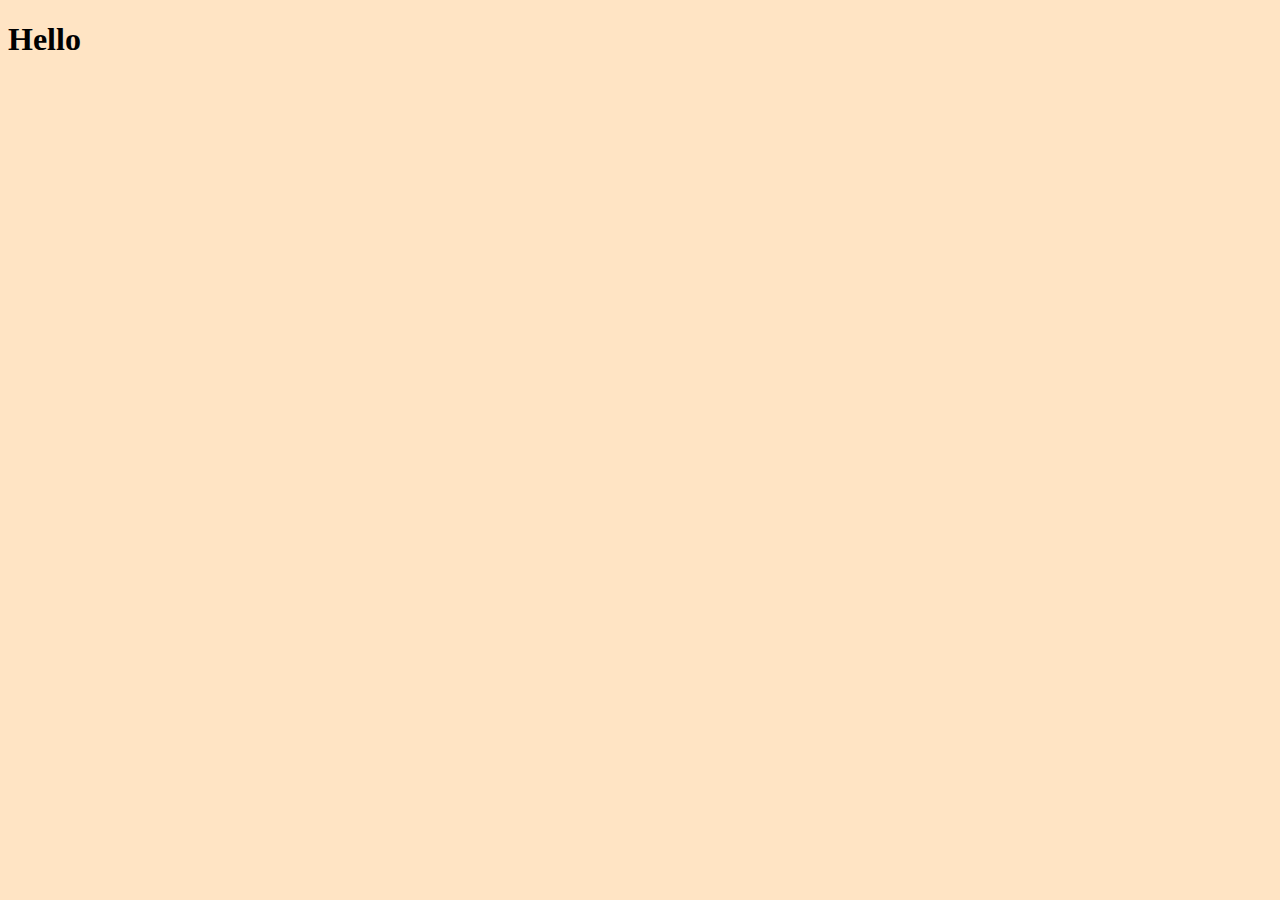
==== coffee_del/index.html @ 70b1572a "1st commit" ====
<!DOCTYPE html>
<html lang="en">
  <head>
    <meta charset="UTF-8" />
    <meta http-equiv="X-UA-Compatible" content="IE=edge" />
    <meta name="viewport" content="width=device-width, initial-scale=1.0" />
    <link rel="stylesheet" href="styles.css" />
    <title>Document</title>
  </head>
  <body>
    <h1>Hello</h1>
  </body>
</html>
---- coffee_del/styles.css ----
body {
  background-color: bisque;
}
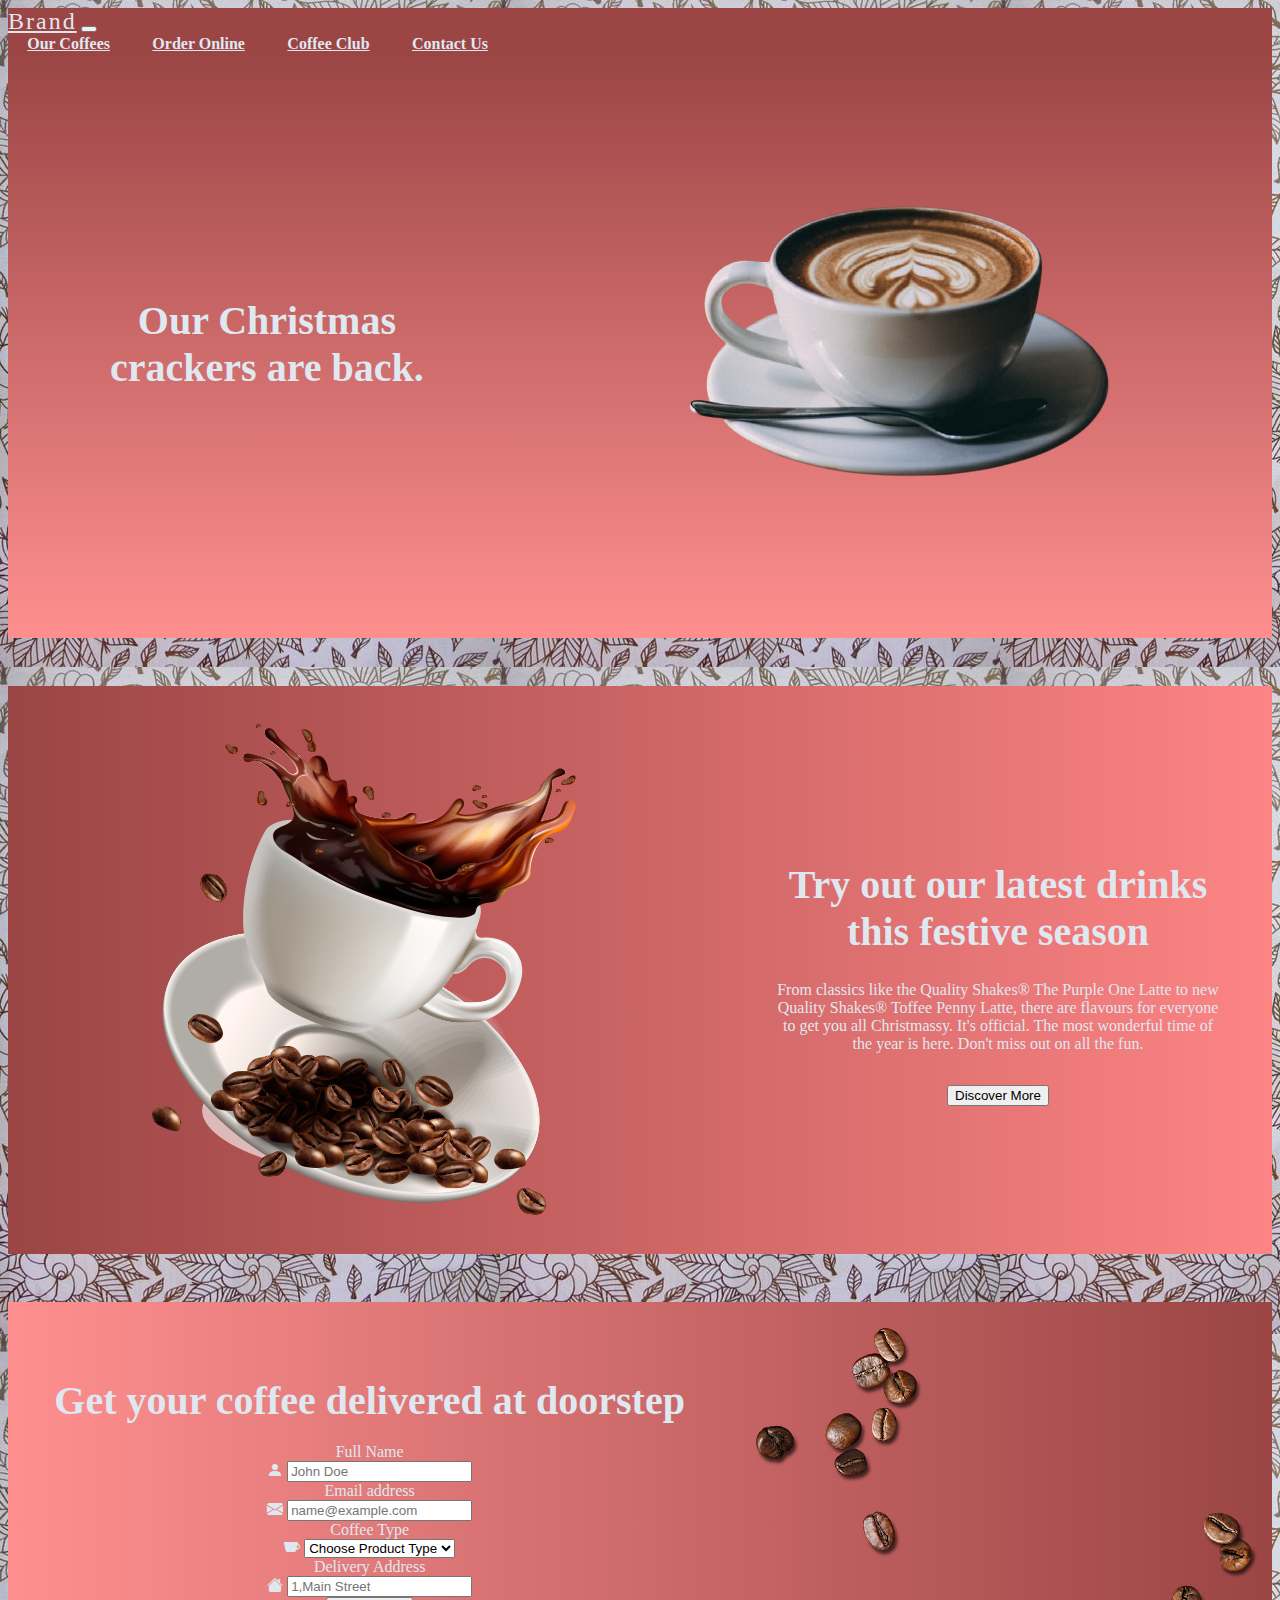
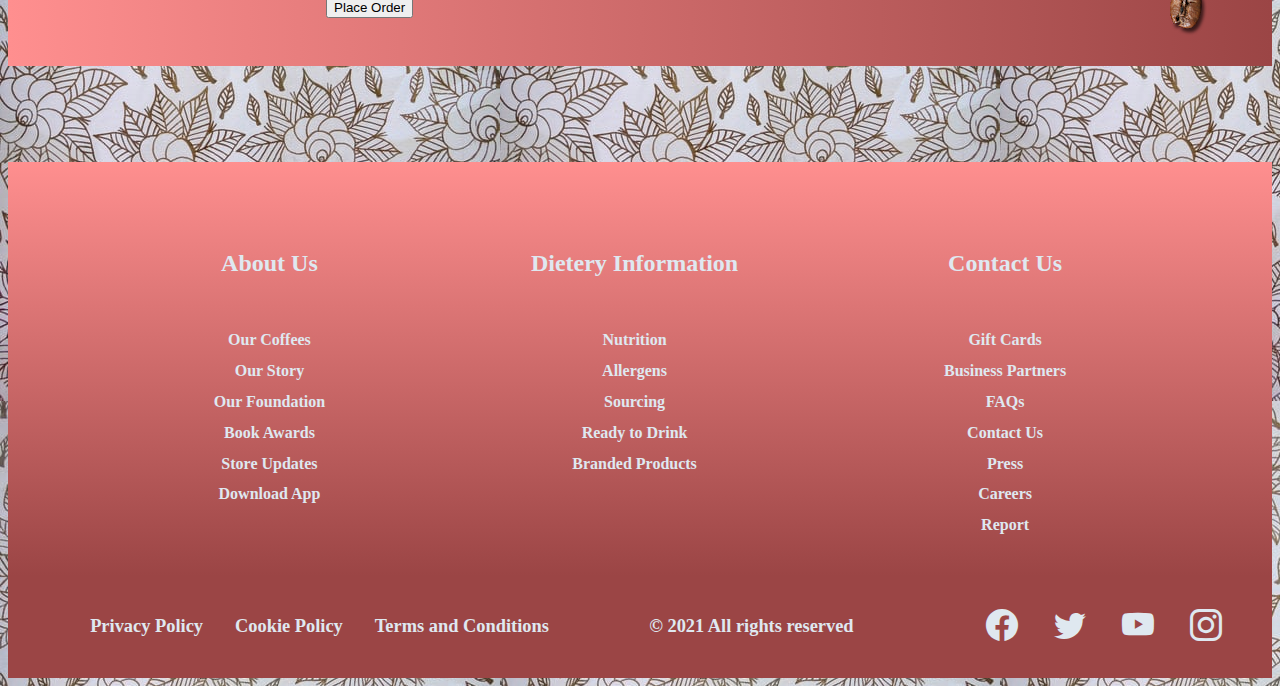
==== commit 33c54acd: "responsive des added" ====
--- a/coffee_del/index.html
+++ b/coffee_del/index.html
@@ -4,10 +4,218 @@
     <meta charset="UTF-8" />
     <meta http-equiv="X-UA-Compatible" content="IE=edge" />
     <meta name="viewport" content="width=device-width, initial-scale=1.0" />
+    <link
+      rel="stylesheet"
+      href="https://cdn.jsdelivr.net/npm/bootstrap-icons@1.7.1/font/bootstrap-icons.css"
+    />
+    <!-- CSS only -->
+    <link
+      href="https://cdn.jsdelivr.net/npm/bootstrap@5.1.3/dist/css/bootstrap.min.css"
+      rel="stylesheet"
+      integrity="sha384-1BmE4kWBq78iYhFldvKuhfTAU6auU8tT94WrHftjDbrCEXSU1oBoqyl2QvZ6jIW3"
+      crossorigin="anonymous"
+    />
     <link rel="stylesheet" href="styles.css" />
-    <title>Document</title>
+    <link rel="icon" href="assets/favicon.png" />
+    <title>Your Favourite Coffee Shop</title>
   </head>
   <body>
-    <h1>Hello</h1>
+    <div class="wrapper">
+    <!-- NAVBAR Start -->
+    <nav class="navbar navbar-expand-lg navbar-dark bg-dark">
+      <div class="container-fluid">
+        <a class="navbar-brand" href="#">Brand</a>
+        <button
+          class="navbar-toggler"
+          type="button"
+          data-bs-toggle="collapse"
+          data-bs-target="#navbarNavAltMarkup"
+          aria-controls="navbarNavAltMarkup"
+          aria-expanded="false"
+          aria-label="Toggle navigation"
+        >
+          <span class="navbar-toggler-icon"></span>
+        </button>
+        <div class="collapse navbar-collapse" id="navbarNavAltMarkup">
+          <div class="navbar-nav">
+            <a class="nav-link" aria-current="page" href="#coffee-info"
+              >Our Coffees</a
+            >
+            <a class="nav-link" href="#coffee-order">Order Online</a>
+            <a class="nav-link" href="#coffee-connect">Coffee Club</a>
+            <a class="nav-link" href="#coffee-connect">Contact Us</a>
+          </div>
+        </div>
+      </div>
+    </nav>
+    <!-- NAVBAR Ends -->
+
+    <!-- Intro Section -->
+    <section class="intro" id="coffee-intro">
+      <div class="intro-container">
+        <div class="intro-text">
+          <h1>
+            Our Christmas <br />
+            crackers are back.
+          </h1>
+        </div>
+        <div class="intro-img">
+          <img class="img-header" src="assets/intro3.png" alt="img" />
+        </div>
+      </div>
+    </section>
+    <!-- Intro Section Ends -->
+
+    <!-- Coffee Info Section -->
+    <section class="info" id="coffee-info">
+      <div class="info-container">
+        <div class="info-img">
+          <img class="img-info" src="assets/infoImg.png" alt="img" />
+        </div>
+        <div class="info-txt">
+          <h1>Try out our latest drinks this festive season</h1>
+          <p class="lead">
+            From classics like the Quality Shakes® The Purple One Latte to new
+            Quality Shakes® Toffee Penny Latte, there are flavours for everyone
+            to get you all Christmassy. It's official. The most wonderful time
+            of the year is here. Don't miss out on all the fun.
+          </p>
+          <div class="btn-container">
+            <button type="button" class="btn btn-lg btn-outline-light">
+              Discover More
+            </button>
+          </div>
+        </div>
+      </div>
+    </section>
+    <!-- Coffee Info Section Ends  -->
+
+    <!-- Order Online Section -->
+    <section class="order" id="coffee-order">
+      <div class="order-container">
+        <div class="order-form">
+          <h1>Get your coffee delivered at doorstep</h1>
+          <form action="">
+            <div class="mb-2">
+              <label for="name" class="form-label">Full Name</label>
+              <div class="input-group mb-3">
+                <span class="input-group-text" id="basic-addon1">
+                  <i class="bi bi-person-fill"></i>
+                </span>
+              <input type="text" class="form-control" id="name" placeholder="John Doe">
+              </div>
+            </div>
+            <div class="mb-2">
+              <label for="email" class="form-label">Email address</label>
+              <div class="input-group mb-3">
+                <span class="input-group-text" id="basic-addon1">
+                  <i class="bi bi-envelope-fill"></i>
+                </span>
+              <input type="email" class="form-control" id="email" placeholder="name@example.com">
+              </div>
+            </div>
+            <div class="mb-2">
+              <label for="type" class="form-label">Coffee Type</label>
+              <div class="input-group mb-3">
+                <span class="input-group-text" id="basic-addon1">
+                  <i class="bi bi-cup-fill"></i>
+                </span>
+                <select class="form-select" aria-label="Default select example">
+                  <option selected>Choose Product Type</option>
+                  <option value="1">One</option>
+                  <option value="2">Two</option>
+                  <option value="3">Three</option>
+                </select>
+              </div>
+            </div>
+            <div class="mb-2">
+              <label for="address" class="form-label">Delivery Address</label>
+              <div class="input-group mb-3">
+                <span class="input-group-text" id="basic-addon1">
+                  <i class="bi bi-house-fill"></i>
+                </span>
+              <input type="text" class="form-control" id="address" placeholder="1,Main Street">
+              </div>
+            </div>
+            <button type="submit" class="btn btn btn-lg btn-outline-light">Place Order</button>
+          </form>
+          </div>
+          <div class="order-img">
+            <img class="img-order" src="assets/kof.png" alt="img" />
+          </div>
+        </div>
+      </div>
+    </section>
+    <!-- Order Online Section Ends -->
+
+    <!-- Details Section -->
+    <section class="details" id="coffee-connect">
+      <div class="details-container">
+        <div class="list about-list">
+          <div class="list-title">
+          <h3>About Us</h3>
+        </div>
+        <a href="#">Our Coffees</a>
+        <a href="#">Our Story</a>
+        <a href="#">Our Foundation</a>
+        <a href="#">Book Awards</a>
+        <a href="#">Store Updates</a>
+        <a href="#">Download App</a>
+        </div>
+        <div class="list diet-list">
+          <div class="list-title">
+          <h3>Dietery Information</h3>
+        </div>
+        <a href="#">Nutrition</a>
+        <a href="#">Allergens</a>
+        <a href="#">Sourcing</a>
+        <a href="#">Ready to Drink</a>
+        <a href="#">Branded Products</a>
+        </div>
+        <div class="list contact-list">
+          <div class="list-title">
+          <h3>Contact Us</h3>
+        </div>
+        <a href="#">Gift Cards</a>
+        <a href="#">Business Partners</a>
+        <a href="#">FAQs</a>
+        <a href="#">Contact Us</a>
+        <a href="#">Press</a>
+        <a href="#">Careers</a>
+        <a href="#">Report</a>
+
+        </div>
+      </div>
+    </section>
+    <!-- Details Section -->
+
+    <!-- Footer Section -->
+    <section class="footer">
+      <div class="footer-container">
+        <div class="tnc">
+          <a href=""><h4>Privacy Policy</h4></a>
+          <a href=""><h4>Cookie Policy</h4></a>
+          <a href=""><h4>Terms and Conditions</h4></a>
+        </div>
+        <div class="copyright">
+          <h4>© 2021 All rights reserved</h4>
+        </div>
+        <div class="social">
+          <a href=""><i class="bi bi-facebook"></i></a>
+          <a href=""><i class="bi bi-twitter"></i></a>
+          <a href=""><i class="bi bi-youtube"></i></a>
+          <a href=""><i class="bi bi-instagram"></i></a>
+        </div>
+      </div>
+    </section>
+    <!-- Footer Section Ends -->
+
+    <!-- JavaScript Bundle with Popper -->
+    <script
+      src="https://cdn.jsdelivr.net/npm/bootstrap@5.1.3/dist/js/bootstrap.bundle.min.js"
+      integrity="sha384-ka7Sk0Gln4gmtz2MlQnikT1wXgYsOg+OMhuP+IlRH9sENBO0LRn5q+8nbTov4+1p"
+      crossorigin="anonymous"
+    ></script>
+  </div>
   </body>
 </html>
--- a/coffee_del/styles.css
+++ b/coffee_del/styles.css
@@ -1,3 +1,365 @@
 body {
-  background-color: bisque;
-}
+  background-color: rgb(235, 223, 206);
+  background-image: url("assets/bg-image.jpg");
+  box-sizing: border-box;
+}
+
+.wrapper {
+  overflow-x: hidden !important;
+}
+
+/* Navbar Styling */
+.navbar.navbar-dark {
+  background-color: #9b4545 !important;
+}
+.navbar-collapse {
+  justify-content: end;
+}
+
+.nav-link {
+  margin: 0.4rem 1.2rem;
+  color: #dfe8f0;
+  font-weight: bold;
+}
+
+.navbar-brand {
+  letter-spacing: 2px;
+  color: #dfe8f0;
+  font-size: 1.5rem;
+}
+
+/* Intro Section Styling */
+.intro-container {
+  display: flex;
+  background-image: linear-gradient(#9b4545, #ff8f8f);
+  justify-content: space-around;
+  align-items: center;
+  height: 65vh;
+}
+
+.intro-text {
+  margin: 1rem 3rem;
+  padding: 2rem;
+  color: #dfe8f0;
+}
+
+.intro-text h1 {
+  font-size: 3rem;
+  font-weight: bold;
+  text-align: center;
+}
+
+.img-header {
+  margin: 2rem 3rem;
+}
+
+/* Info Section Styling */
+.info-container {
+  margin: 4rem 4rem;
+  background-image: linear-gradient(to right, #9b4545, #fd8484);
+  display: flex;
+  align-items: center;
+  justify-content: space-between;
+}
+
+.info-img {
+  margin: 2rem 3rem;
+}
+
+.info-txt {
+  margin: 3rem 3rem;
+}
+
+.info-txt h1 {
+  font-size: 2.5rem;
+  text-align: center;
+  color: #dfe8f0;
+}
+
+.info-txt p {
+  font-size: 1rem;
+  text-align: center;
+  color: #dfe8f0;
+}
+
+.btn-container {
+  display: flex;
+  justify-content: center;
+  align-items: center;
+  margin-top: 2rem;
+}
+
+/* Order Section Styling */
+.order-container {
+  margin: 2rem 4rem;
+  background-image: linear-gradient(to right, #ff8f8f, #9b4545);
+  display: flex;
+  align-items: center;
+  justify-content: space-around;
+}
+
+.order-form {
+  margin: 3rem 2rem;
+  text-align: center;
+  color: #dfe8f0;
+}
+
+.order-form h1 {
+  font-size: 2.5rem;
+  text-align: center;
+  color: #dfe8f0;
+  margin-bottom: 1.2rem;
+}
+
+/* Details Section */
+.details-container {
+  margin: 4rem 0rem 0rem 0rem;
+  padding: 1rem 0rem 2.2rem 0rem;
+  display: flex;
+  align-items: flex-start;
+  justify-content: space-evenly;
+  background-image: linear-gradient(to bottom, #ff8f8f, #9b4545);
+}
+
+.list {
+  display: flex;
+  flex-direction: column;
+  align-items: center;
+}
+
+.list-title {
+  margin: 3rem 0rem 1.5rem 0rem;
+}
+
+.list-title h3 {
+  color: #dfe8f0;
+  font-size: 1.5rem;
+}
+
+.list a {
+  text-decoration: none;
+  color: #dfe8f0;
+  font-weight: bold;
+  margin: 0.4rem 0rem;
+}
+
+/* Footer Section */
+.footer-container {
+  display: flex;
+  background-color: #9b4545;
+  justify-content: space-around;
+  align-items: center;
+  padding: 1rem 0rem;
+}
+
+.tnc {
+  display: flex;
+  justify-content: space-around;
+}
+
+.footer-container h4 {
+  color: #dfe8f0;
+  font-size: 1.15rem;
+}
+
+.tnc h4 {
+  margin-left: 2rem;
+}
+
+.tnc a {
+  text-decoration: none;
+}
+
+.social i {
+  font-size: 2rem;
+  color: #dfe8f0;
+  margin-left: 2rem;
+}
+/* Media Queries */
+/* 1st breakpoint at 1300PX */
+@media only screen and (max-width: 1300px) {
+  .intro-text h1 {
+    font-size: 2.5rem;
+    margin-top: 1.5rem;
+  }
+
+  .info-container {
+    margin: 3rem 0rem;
+    background-image: linear-gradient(to right, #9b4545, #fd8484);
+    display: flex;
+    align-items: center;
+    justify-content: space-between;
+  }
+
+  .order-container {
+    margin: 2rem 0rem;
+    background-image: linear-gradient(to right, #ff8f8f, #9b4545);
+    display: flex;
+    align-items: center;
+    justify-content: space-around;
+  }
+}
+
+/* 2nd Breakpoint @ 1120 PX */
+@media only screen and (max-width: 1120px) {
+  body {
+    background-color: red;
+  }
+
+  /* Intro Styling */
+  .intro-container {
+    display: flex;
+    flex-direction: column;
+    background-color: #b86666;
+    justify-content: space-around;
+    align-items: center;
+    height: 79vh;
+  }
+
+  .intro-text {
+    margin: 1rem 2rem 0.5rem 2rem;
+    padding: 1rem;
+    color: aliceblue;
+  }
+
+  .intro-text h1 {
+    font-size: 2.2rem;
+    font-weight: bold;
+    text-align: center;
+  }
+
+  .img-header {
+    margin: 0.5rem 2rem;
+  }
+
+  /* Info Section */
+
+  .info-container {
+    margin: 3rem 0rem;
+    background-image: linear-gradient(to right, #9b4545, #fd8484);
+    display: flex;
+    align-items: center;
+    justify-content: space-between;
+  }
+
+  .info-img {
+    margin: 2rem 1.5rem;
+  }
+
+  .info-txt {
+    margin: 1.5rem 2.5rem;
+  }
+
+  .info-txt h1 {
+    font-size: 2rem;
+    text-align: center;
+    color: #dfe8f0;
+  }
+
+  /* Order Section */
+  .order-form h1 {
+    font-size: 2rem;
+  }
+
+  /* Footer Section */
+  .footer-container h4 {
+    color: #dfe8f0;
+    font-size: 1rem;
+  }
+
+  .social i {
+    font-size: 1.75rem;
+    margin-left: 2rem;
+  }
+}
+
+/* 3rd Breakpoint @ 1040px */
+@media only screen and (max-width: 1040px) {
+  body {
+    background-color: blue;
+  }
+
+  .intro-text h1 {
+    font-size: 2rem;
+  }
+
+  /* Info Section Styling */
+  .info-container {
+    margin: 2rem 0rem;
+    background-image: linear-gradient(to right, #9b4545, #fd8484);
+    display: flex;
+    flex-direction: column-reverse;
+    align-items: center;
+    justify-content: space-between;
+  }
+
+  .info-img {
+    margin: 0rem 1.5rem 1rem 1.5rem;
+  }
+
+  .info-txt {
+    margin: 1.5rem 4rem;
+  }
+
+  /* Order Section Styling */
+  .order-container {
+    margin: 2rem 0rem;
+    background-image: linear-gradient(to right, #9b4545, #fd8484);
+    display: flex;
+    flex-direction: column;
+    align-items: center;
+    justify-content: space-between;
+  }
+
+  .order-img {
+    margin: 0rem 1rem 1rem 1rem;
+  }
+
+  /* Footer Section */
+  .footer-container {
+    display: flex;
+    flex-direction: column;
+    background-color: #9b4545;
+    justify-content: space-around;
+    align-items: center;
+    padding: 1rem 0rem;
+  }
+
+  .footer-container h4 {
+    font-size: 1.1rem;
+    margin-left: 1.5rem;
+  }
+
+  .social i {
+    font-size: 1.6rem;
+    margin-left: 1.2rem;
+  }
+}
+
+/* 4th Breakpoint at PX */
+@media only screen and (max-width: 750px) {
+  body {
+    background-color: greenyellow;
+  }
+
+  .list-title h3 {
+    font-size: 1.1rem;
+  }
+
+  .list a {
+    font-size: 0.8rem;
+    font-weight: bold;
+    margin: 0.4rem 0rem;
+  }
+
+  /* Footer Style */
+  .footer-container h4 {
+    font-size: 1rem;
+    margin-left: 1.4rem;
+  }
+
+  .social i {
+    font-size: 1.2rem;
+    margin-left: 1.2rem;
+  }
+}
